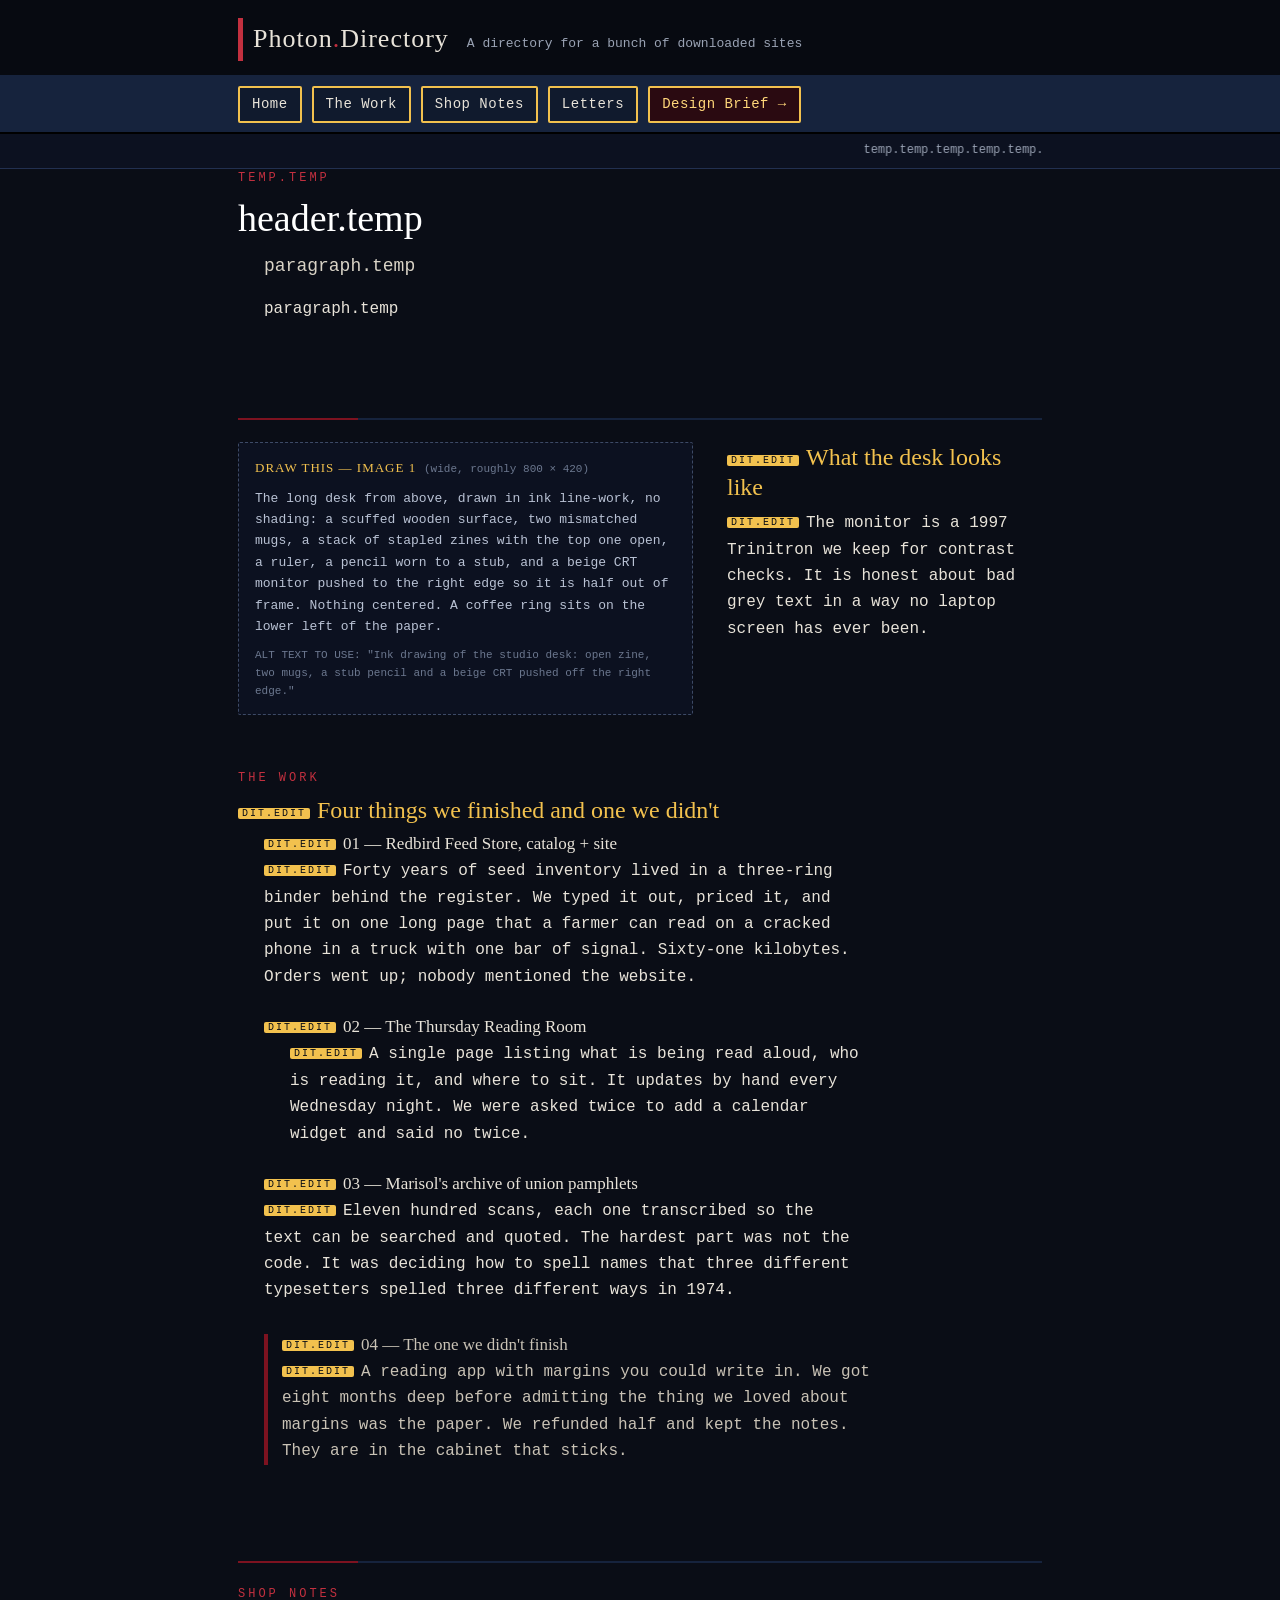
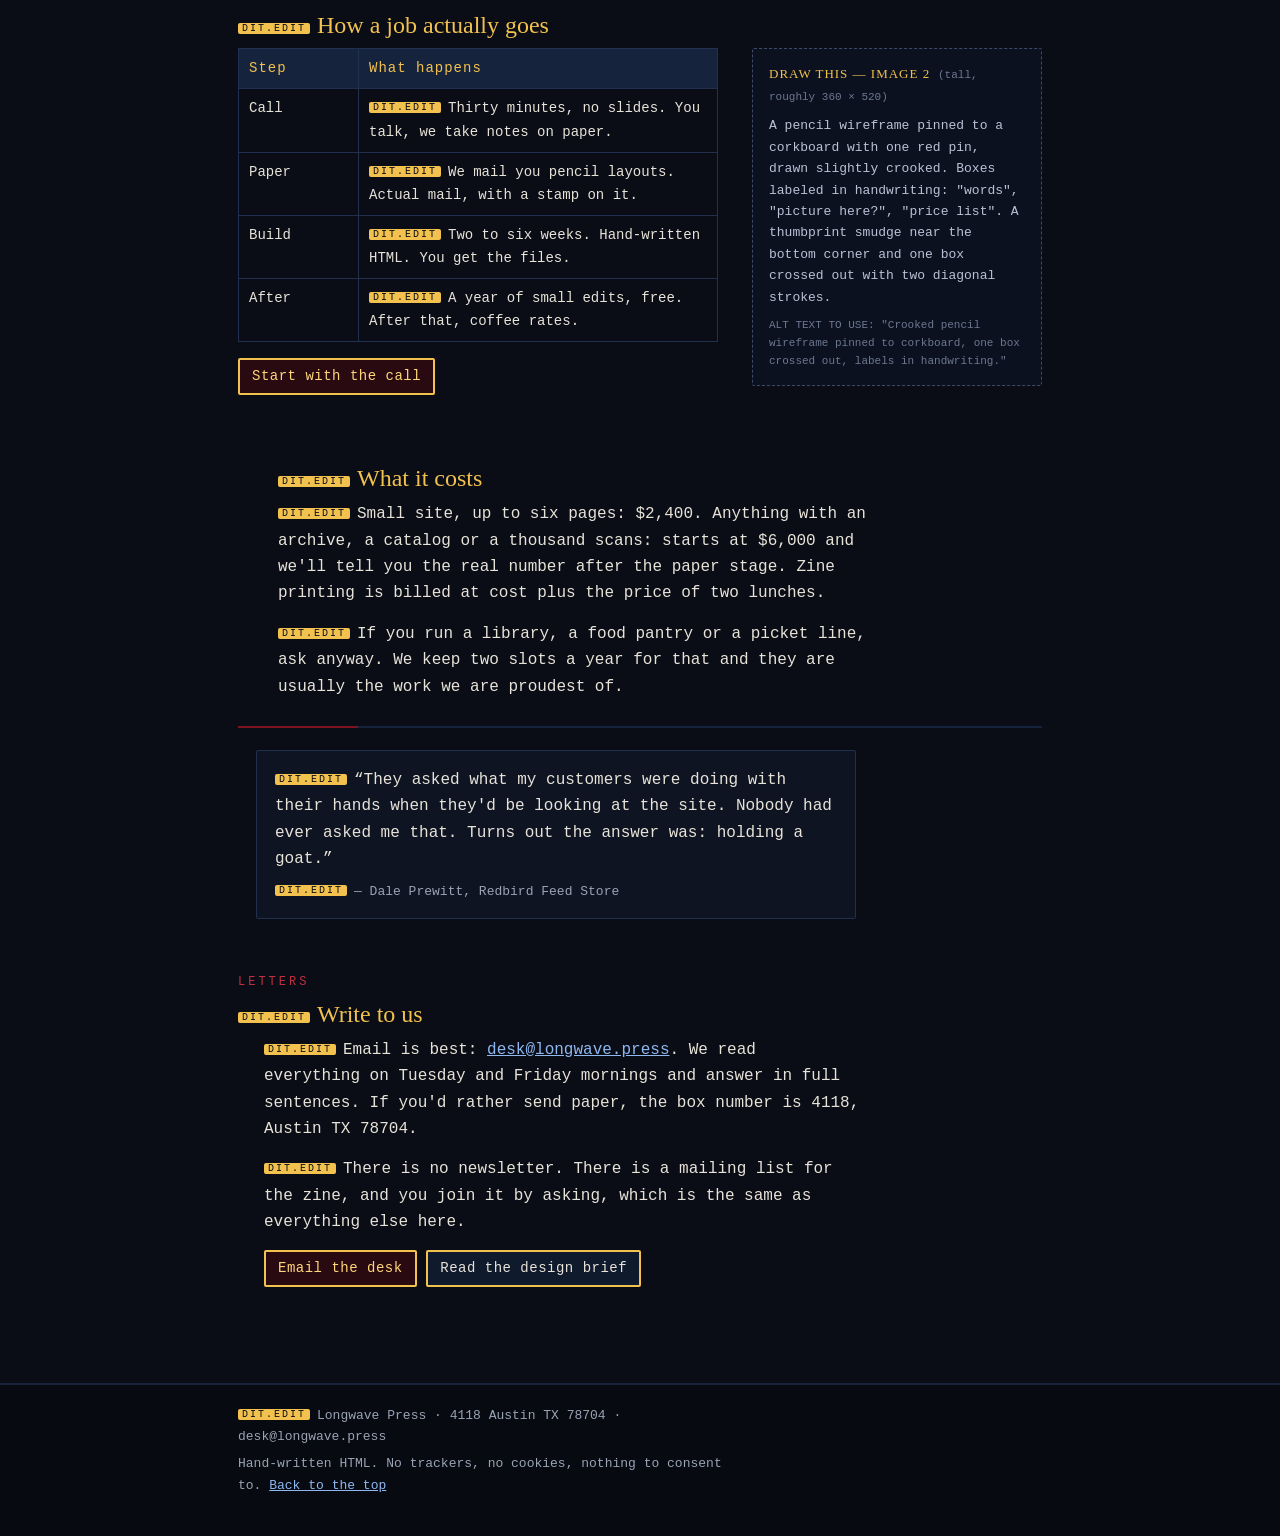
==== index.html @ 8bd20808 "Add files via upload" ====
<!doctype html>
<html lang="en">
<head>
<meta charset="utf-8">
<meta name="viewport" content="width=device-width,initial-scale=1">
<title>Photon.Directory</title>
<meta name="description" content="Longwave Press builds text-first websites, zines and reading tools for people who would rather read than scroll.">
<link rel="stylesheet" href="style.css">
</head>
<body>

<header class="top">
  <div class="wrap">
    <a class="logo" href="index.html">Photon<span>.</span>Directory</a>
    <span class="tag">A directory for a bunch of downloaded sites</span>
  </div>
</header>

<nav>
  <div class="wrap">
    <a class="btn" href="index.html">Home</a>
    <a class="btn" href="#work">The Work</a>
    <a class="btn" href="#shop">Shop Notes</a>
    <a class="btn" href="#letters">Letters</a>
    <a class="btn hot" href="brief.html">Design Brief &rarr;</a>
  </div>
</nav>

<div class="bar">
  <div class="wrap">
    <marquee behavior="scroll" scrolldelay="70">temp.temp.temp.temp.temp.temp.temp.temp.temp</marquee>
  </div>
</div>

<main class="wrap">

  <!-- OPENING -->
  <section class="loose">
    <p class="kicker">temp.temp
    <h1>
</span>header.temp</h1>
    <div class="indent">
      <p class="lead">
</span>paragraph.temp</p>
      <p style="max-width:54ch">
</span>paragraph.temp</p>
      <p>
 
    </div>
  </section>

  <hr class="rule">

  <!-- DRAWN IMAGE 1 -->
  <section>
    <div class="cols">
      <div style="flex:1 1 360px">
        <div class="draw">
          <b>DRAW THIS &mdash; IMAGE 1</b> <span class="size">(wide, roughly 800 &times; 420)</span>
          <p style="margin:8px 0 0">The long desk from above, drawn in ink line-work, no shading: a scuffed wooden surface, two mismatched mugs, a stack of stapled zines with the top one open, a ruler, a pencil worn to a stub, and a beige CRT monitor pushed to the right edge so it is half out of frame. Nothing centered. A coffee ring sits on the lower left of the paper.</p>
          <p style="margin:8px 0 0" class="size">ALT TEXT TO USE: "Ink drawing of the studio desk: open zine, two mugs, a stub pencil and a beige CRT pushed off the right edge."</p>
        </div>
      </div>
      <div style="flex:1 1 220px">
        <h2 contenteditable="true"><span class="mark">DIT.EDIT</span>What the desk looks like</h2>
        <p contenteditable="true"><span class="mark">DIT.EDIT</span>The monitor is a 1997 Trinitron we keep for contrast checks. It is honest about bad grey text in a way no laptop screen has ever been.</p>
      </div>
    </div>
  </section>

  <!-- WORK -->
  <section id="work" class="loose">
    <p class="kicker">The Work</p>
    <h2 contenteditable="true"><span class="mark">DIT.EDIT</span>Four things we finished and one we didn't</h2>
    <div class="indent">
      <h3 contenteditable="true"><span class="mark">DIT.EDIT</span>01 &mdash; Redbird Feed Store, catalog + site</h3>
      <p contenteditable="true"><span class="mark">DIT.EDIT</span>Forty years of seed inventory lived in a three-ring binder behind the register. We typed it out, priced it, and put it on one long page that a farmer can read on a cracked phone in a truck with one bar of signal. Sixty-one kilobytes. Orders went up; nobody mentioned the website.</p>

      <h3 style="margin-top:26px" contenteditable="true"><span class="mark">DIT.EDIT</span>02 &mdash; The Thursday Reading Room</h3>
      <p class="indent" contenteditable="true"><span class="mark">DIT.EDIT</span>A single page listing what is being read aloud, who is reading it, and where to sit. It updates by hand every Wednesday night. We were asked twice to add a calendar widget and said no twice.</p>

      <h3 style="margin-top:26px" contenteditable="true"><span class="mark">DIT.EDIT</span>03 &mdash; Marisol's archive of union pamphlets</h3>
      <p contenteditable="true"><span class="mark">DIT.EDIT</span>Eleven hundred scans, each one transcribed so the text can be searched and quoted. The hardest part was not the code. It was deciding how to spell names that three different typesetters spelled three different ways in 1974.</p>

      <div class="note" style="margin-top:30px">
        <h3 contenteditable="true"><span class="mark">DIT.EDIT</span>04 &mdash; The one we didn't finish</h3>
        <p style="margin-bottom:0" contenteditable="true"><span class="mark">DIT.EDIT</span>A reading app with margins you could write in. We got eight months deep before admitting the thing we loved about margins was the paper. We refunded half and kept the notes. They are in the cabinet that sticks.</p>
      </div>
    </div>
  </section>

  <hr class="rule">

  <!-- DRAWN IMAGE 2 + shop notes -->
  <section id="shop">
    <p class="kicker">Shop Notes</p>
    <h2 contenteditable="true"><span class="mark">DIT.EDIT</span>How a job actually goes</h2>
    <div class="cols">
      <div style="flex:2 1 380px">
        <table>
          <tr><th style="width:120px">Step</th><th>What happens</th></tr>
          <tr><td>Call</td><td contenteditable="true"><span class="mark">DIT.EDIT</span>Thirty minutes, no slides. You talk, we take notes on paper.</td></tr>
          <tr><td>Paper</td><td contenteditable="true"><span class="mark">DIT.EDIT</span>We mail you pencil layouts. Actual mail, with a stamp on it.</td></tr>
          <tr><td>Build</td><td contenteditable="true"><span class="mark">DIT.EDIT</span>Two to six weeks. Hand-written HTML. You get the files.</td></tr>
          <tr><td>After</td><td contenteditable="true"><span class="mark">DIT.EDIT</span>A year of small edits, free. After that, coffee rates.</td></tr>
        </table>
        <p style="margin-top:16px">
          <a class="btn hot" href="#letters">Start with the call</a>
        </p>
      </div>
      <div style="flex:1 1 240px">
        <div class="draw">
          <b>DRAW THIS &mdash; IMAGE 2</b> <span class="size">(tall, roughly 360 &times; 520)</span>
          <p style="margin:8px 0 0">A pencil wireframe pinned to a corkboard with one red pin, drawn slightly crooked. Boxes labeled in handwriting: "words", "picture here?", "price list". A thumbprint smudge near the bottom corner and one box crossed out with two diagonal strokes.</p>
          <p style="margin:8px 0 0" class="size">ALT TEXT TO USE: "Crooked pencil wireframe pinned to corkboard, one box crossed out, labels in handwriting."</p>
        </div>
      </div>
    </div>
  </section>

  <!-- PRICE, two options not three -->
  <section class="tight" style="padding-left:40px">
    <h2 contenteditable="true"><span class="mark">DIT.EDIT</span>What it costs</h2>
    <p contenteditable="true"><span class="mark">DIT.EDIT</span>Small site, up to six pages: $2,400. Anything with an archive, a catalog or a thousand scans: starts at $6,000 and we'll tell you the real number after the paper stage. Zine printing is billed at cost plus the price of two lunches.</p>
    <p contenteditable="true"><span class="mark">DIT.EDIT</span>If you run a library, a food pantry or a picket line, ask anyway. We keep two slots a year for that and they are usually the work we are proudest of.</p>
  </section>

  <hr class="rule">

  <!-- ONE testimonial, not three -->
  <section>
    <div class="box" style="max-width:600px;margin-left:18px">
      <p style="margin-bottom:8px" contenteditable="true"><span class="mark">DIT.EDIT</span>&ldquo;They asked what my customers were doing with their hands when they'd be looking at the site. Nobody had ever asked me that. Turns out the answer was: holding a goat.&rdquo;</p>
      <p style="margin:0;color:#9aa3b4;font-size:13px" contenteditable="true"><span class="mark">DIT.EDIT</span>&mdash; Dale Prewitt, Redbird Feed Store</p>
    </div>
  </section>

  <!-- LETTERS -->
  <section id="letters" class="loose">
    <p class="kicker">Letters</p>
    <h2 contenteditable="true"><span class="mark">DIT.EDIT</span>Write to us</h2>
    <div class="indent">
      <p contenteditable="true"><span class="mark">DIT.EDIT</span>Email is best: <a href="mailto:desk@longwave.press">desk@longwave.press</a>. We read everything on Tuesday and Friday mornings and answer in full sentences. If you'd rather send paper, the box number is 4118, Austin TX 78704.</p>
      <p contenteditable="true"><span class="mark">DIT.EDIT</span>There is no newsletter. There is a mailing list for the zine, and you join it by asking, which is the same as everything else here.</p>
      <p>
        <a class="btn hot" href="mailto:desk@longwave.press">Email the desk</a>
        <a class="btn" href="brief.html">Read the design brief</a>
      </p>
    </div>
  </section>

</main>

<footer>
  <div class="wrap">
    <p style="margin:0 0 6px" contenteditable="true"><span class="mark">DIT.EDIT</span>Longwave Press &middot; 4118 Austin TX 78704 &middot; desk@longwave.press</p>
    <p style="margin:0">Hand-written HTML. No trackers, no cookies, nothing to consent to. <a href="index.html">Back to the top</a></p>
  </div>
</footer>

</body>
</html>
---- style.css ----
:root{
  --ink:#e8e3d9;
  --bg:#0a0d16;
  --panel:#0e1422;
  --blue:#2f5fa8;
  --blue-deep:#16233d;
  --red:#7d1220;
  --red-lit:#c2303f;
  --yellow:#f2c14e;
  --dim:#9aa3b4;
}
*{box-sizing:border-box}
html,body{margin:0;padding:0}
body{
  background:var(--bg);
  color:var(--ink);
  font-family:"Courier New",Courier,monospace;
  font-size:16px;
  line-height:1.65;
}
.wrap{max-width:860px;margin:0 auto;padding:0 28px}
a{color:#8fb7f0}
a:hover{color:var(--yellow)}

/* masthead */
.top{border-bottom:2px solid var(--blue-deep);background:#070a11}
.top .wrap{display:flex;align-items:baseline;gap:18px;padding-top:18px;padding-bottom:14px;flex-wrap:wrap}
.logo{
  font-family:Georgia,"Times New Roman",serif;
  font-size:26px;letter-spacing:1px;color:var(--ink);text-decoration:none;
  border-left:5px solid var(--red-lit);padding-left:10px;
}
.logo:hover{color:var(--ink)}
.logo span{color:var(--red-lit)}
.tag{color:var(--dim);font-size:13px}

nav{background:var(--blue-deep);border-bottom:2px solid #000}
nav .wrap{padding-top:9px;padding-bottom:9px;display:flex;gap:10px;flex-wrap:wrap}

/* everything clickable */
.btn,nav a.btn{
  display:inline-block;
  border:2px solid var(--yellow);
  border-radius:2px;
  background:#101a2d;
  color:var(--ink);
  text-decoration:none;
  padding:5px 12px;
  font-size:14px;
  letter-spacing:.5px;
  cursor:pointer;
}
.btn:hover{background:var(--red);color:#fff}
.btn.hot{background:#2a0a11;border-color:var(--yellow);color:#ffd77a}

main{padding-top:34px;padding-bottom:60px}
section{margin-bottom:54px}
section.tight{margin-bottom:26px}
section.loose{margin-bottom:96px}

h1,h2,h3{font-family:Georgia,"Times New Roman",serif;font-weight:normal;line-height:1.25}
h1{font-size:38px;margin:0 0 10px;color:#fff}
h2{font-size:24px;margin:0 0 8px;color:var(--yellow)}
h3{font-size:17px;margin:0 0 4px}
p{margin:0 0 14px;max-width:62ch}
.lead{font-size:18px;color:#d9d3c6}
.kicker{font-size:12px;letter-spacing:3px;text-transform:uppercase;color:var(--red-lit);margin-bottom:6px}
.rule{height:2px;background:linear-gradient(90deg,var(--red) 0 120px,var(--blue-deep) 120px 100%);border:0;margin:0 0 22px}

.cols{display:flex;gap:34px;flex-wrap:wrap;align-items:flex-start}
.cols > *{flex:1 1 300px}
.indent{padding-left:26px}
.indent2{padding-left:58px}

/* image placeholder — to be drawn by hand */
.draw{
  border:1px dashed #3d4a66;
  background:#0c1120;
  padding:14px 16px;
  border-radius:2px;
  color:#b9c2d4;
  font-size:13px;
}
.draw b{color:var(--yellow);font-family:Georgia,serif;font-weight:normal;letter-spacing:1px}
.draw .size{color:#6c788f;font-size:11px}

.box{border:1px solid #223050;background:var(--panel);padding:16px 18px;border-radius:2px}
.note{border-left:4px solid var(--red);padding-left:14px;color:#c9c2b5}

ul{padding-left:20px;margin:0 0 14px}
li{margin-bottom:5px}

table{border-collapse:collapse;width:100%;font-size:14px}
th,td{border:1px solid #223050;padding:8px 10px;text-align:left;vertical-align:top}
th{background:var(--blue-deep);color:var(--yellow);font-weight:normal;letter-spacing:1px}

footer{border-top:2px solid var(--blue-deep);background:#070a11;padding:20px 0 40px;color:var(--dim);font-size:13px}

/* editable */
[contenteditable]{outline:none}
[contenteditable]:hover{background:#121a2b}
[contenteditable]:focus{background:#131d31;box-shadow:0 0 0 2px var(--yellow)}
.mark{
  font-size:10px;letter-spacing:2px;color:#0a0d16;background:var(--yellow);
  padding:0 4px;border-radius:2px;vertical-align:2px;margin-right:7px;
  font-family:"Courier New",monospace;
}
.bar{background:#0c1120;border-bottom:1px solid #223050;font-size:12px;color:var(--dim)}
.bar .wrap{padding:7px 28px;display:flex;gap:12px;align-items:center;flex-wrap:wrap}
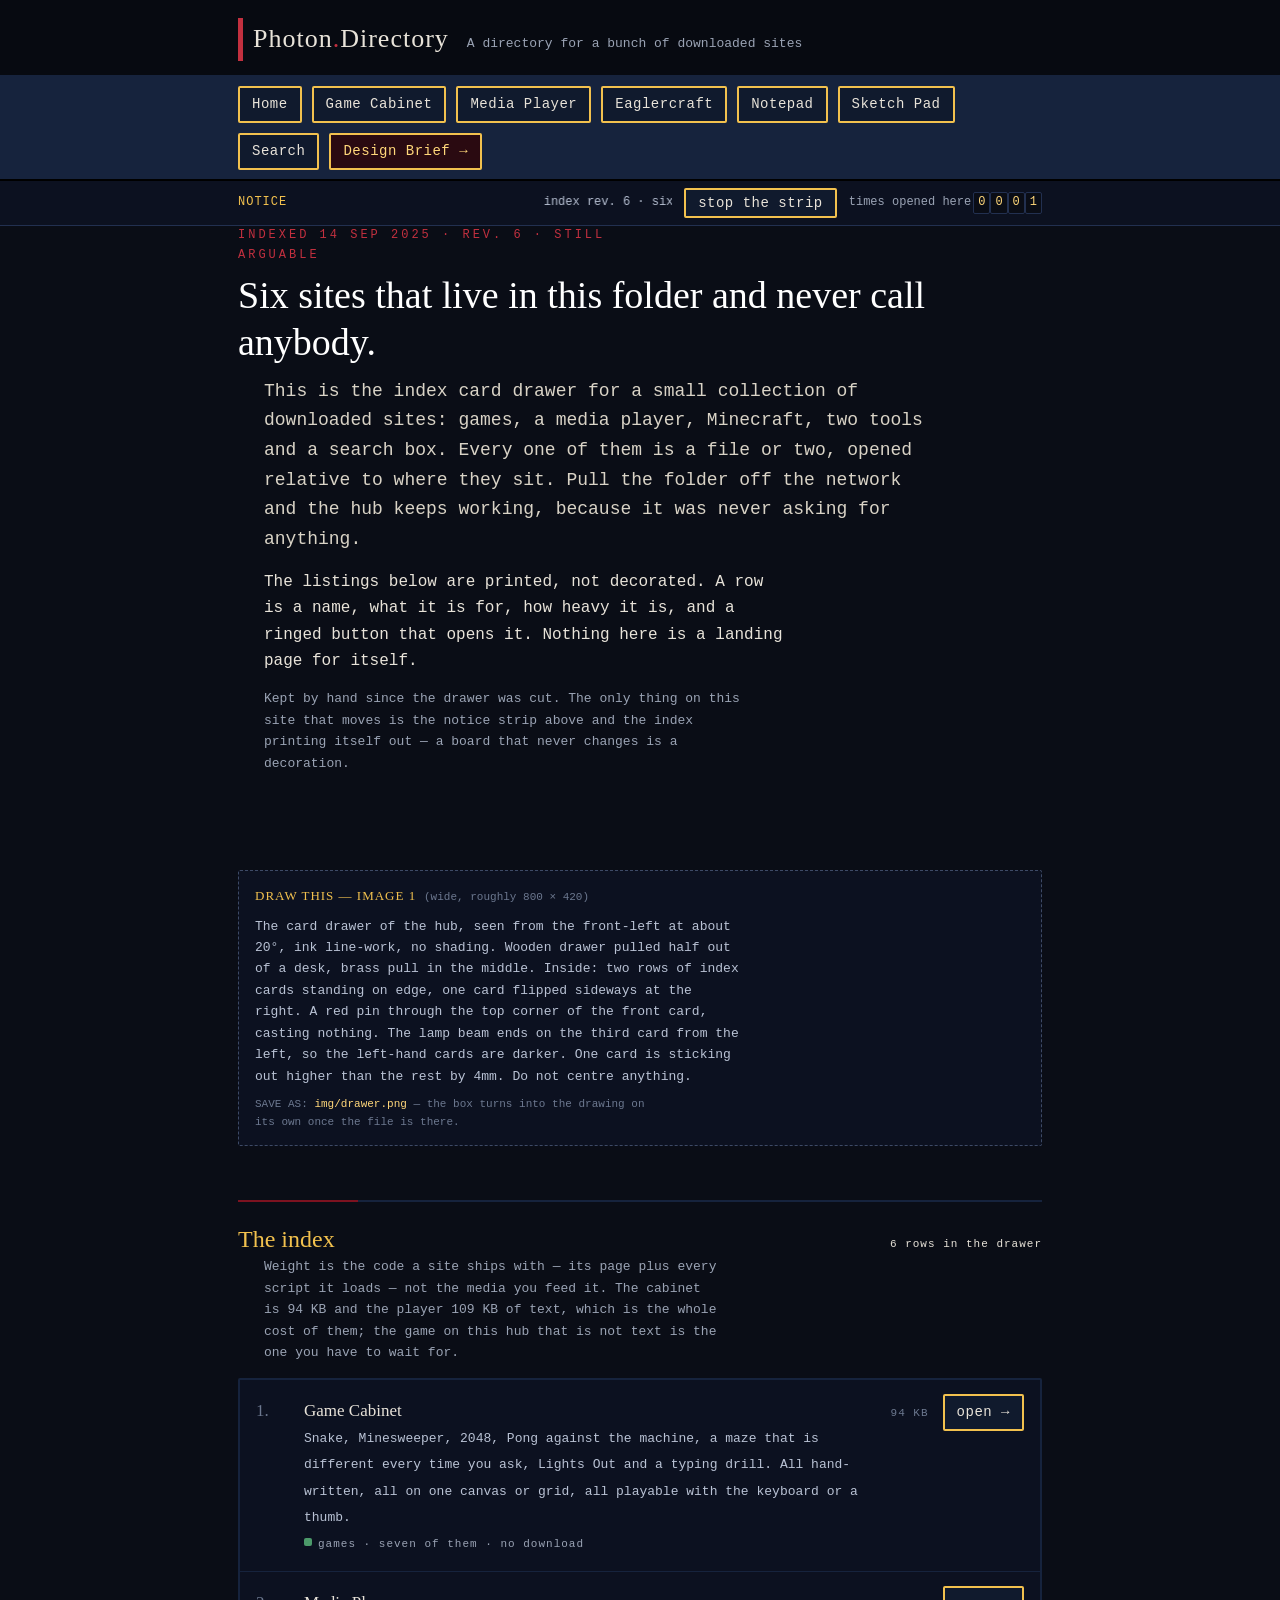
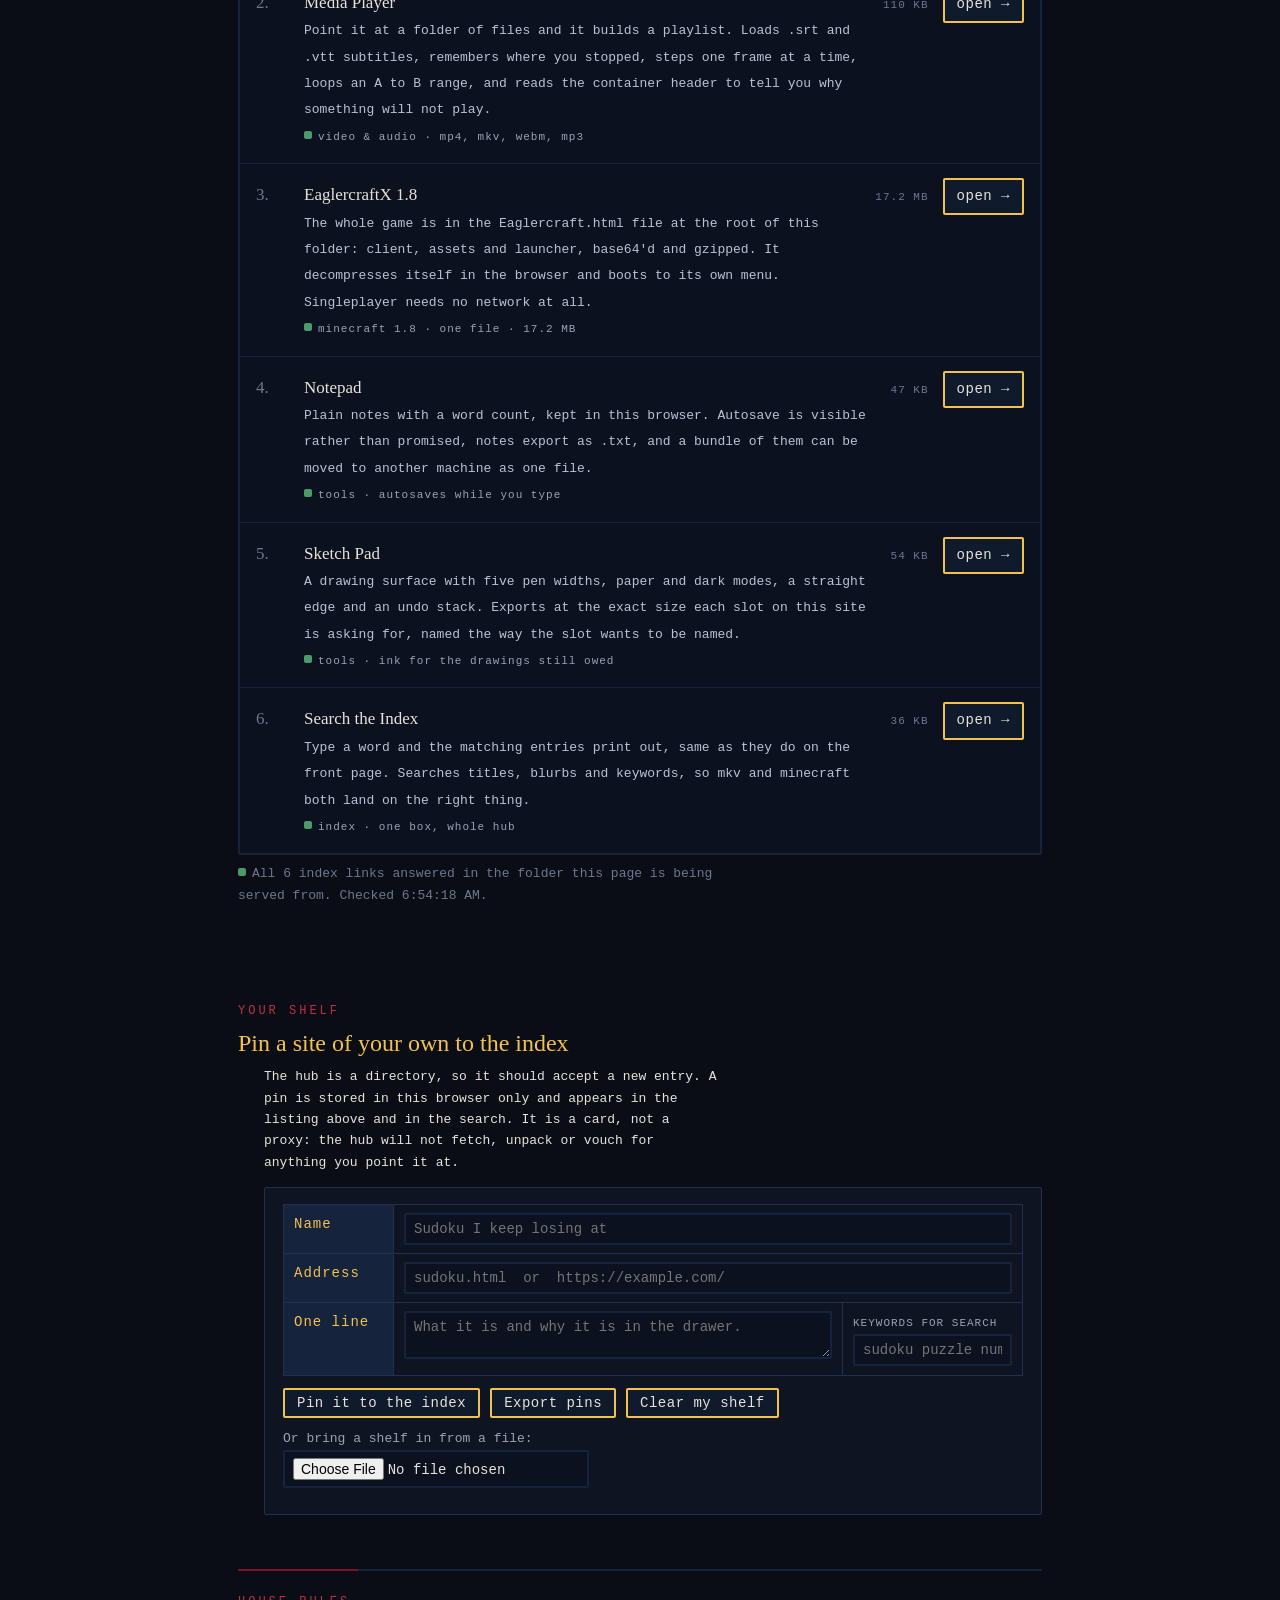
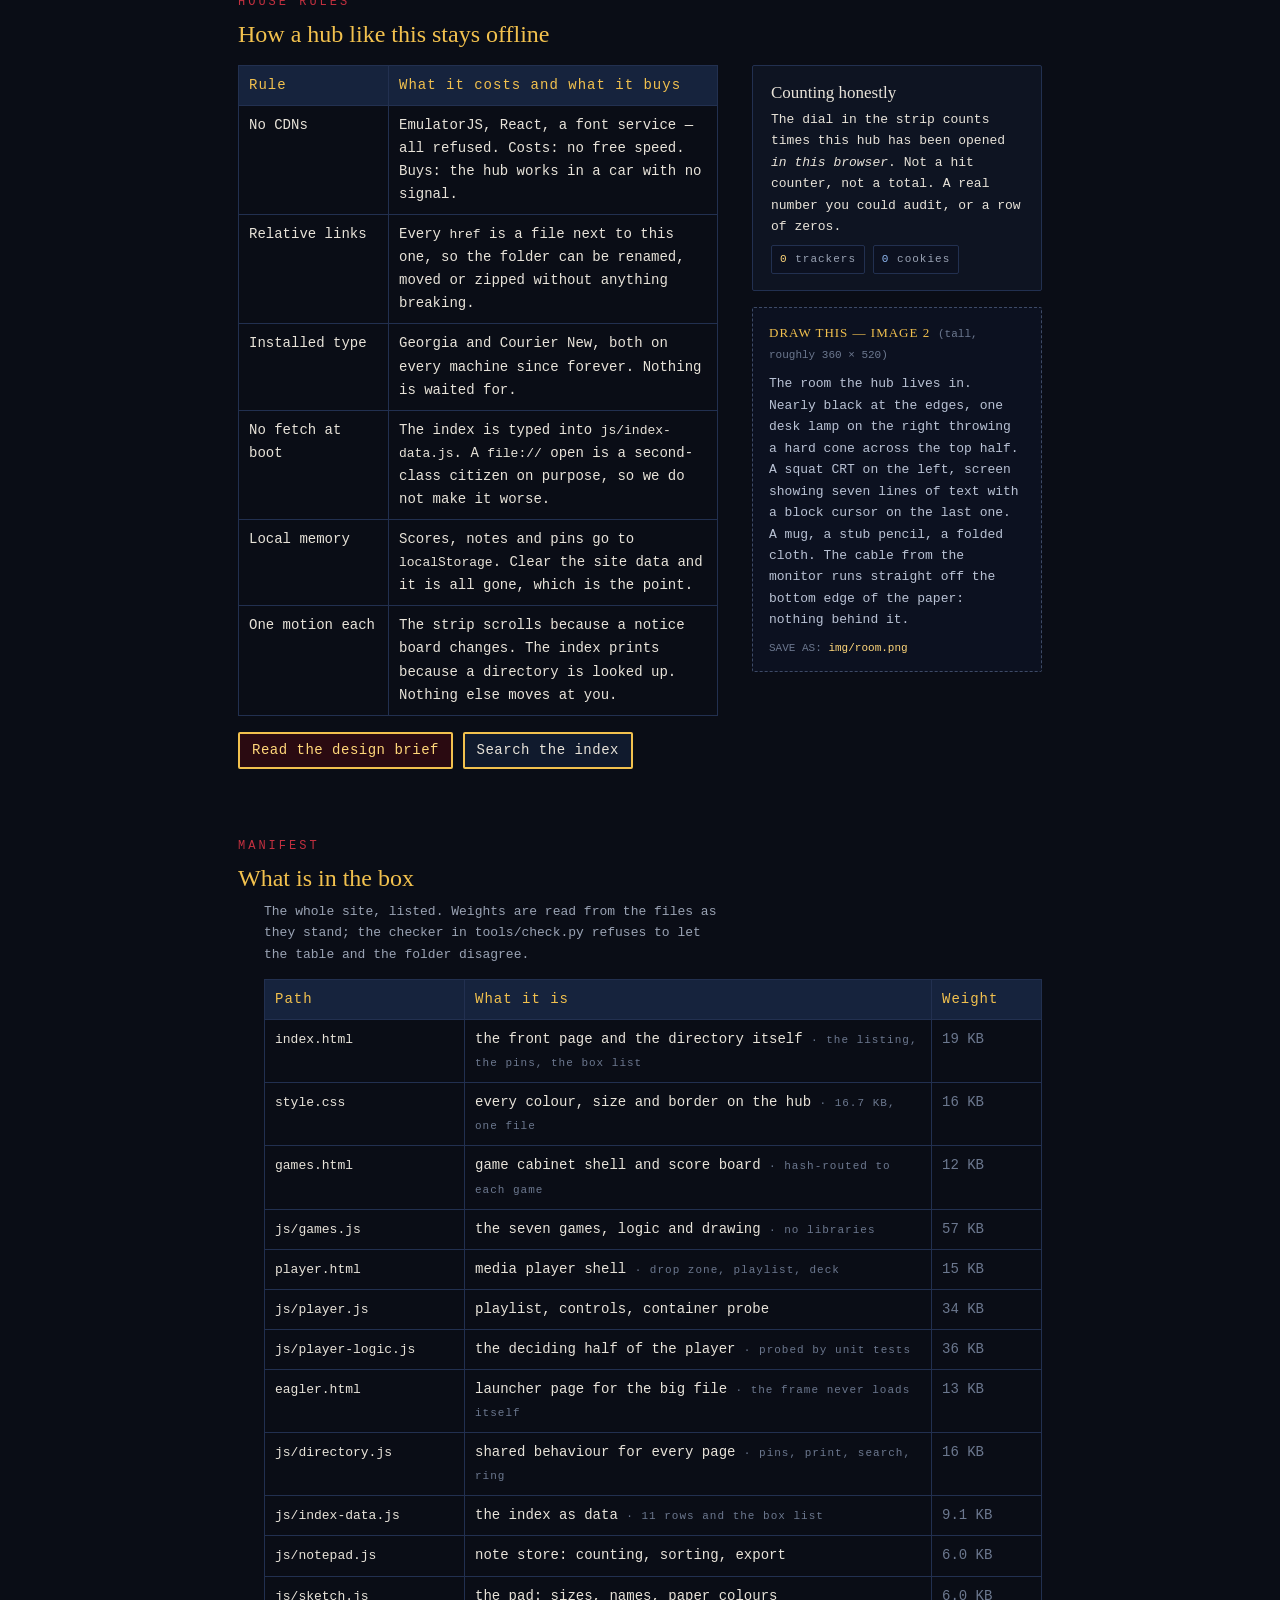
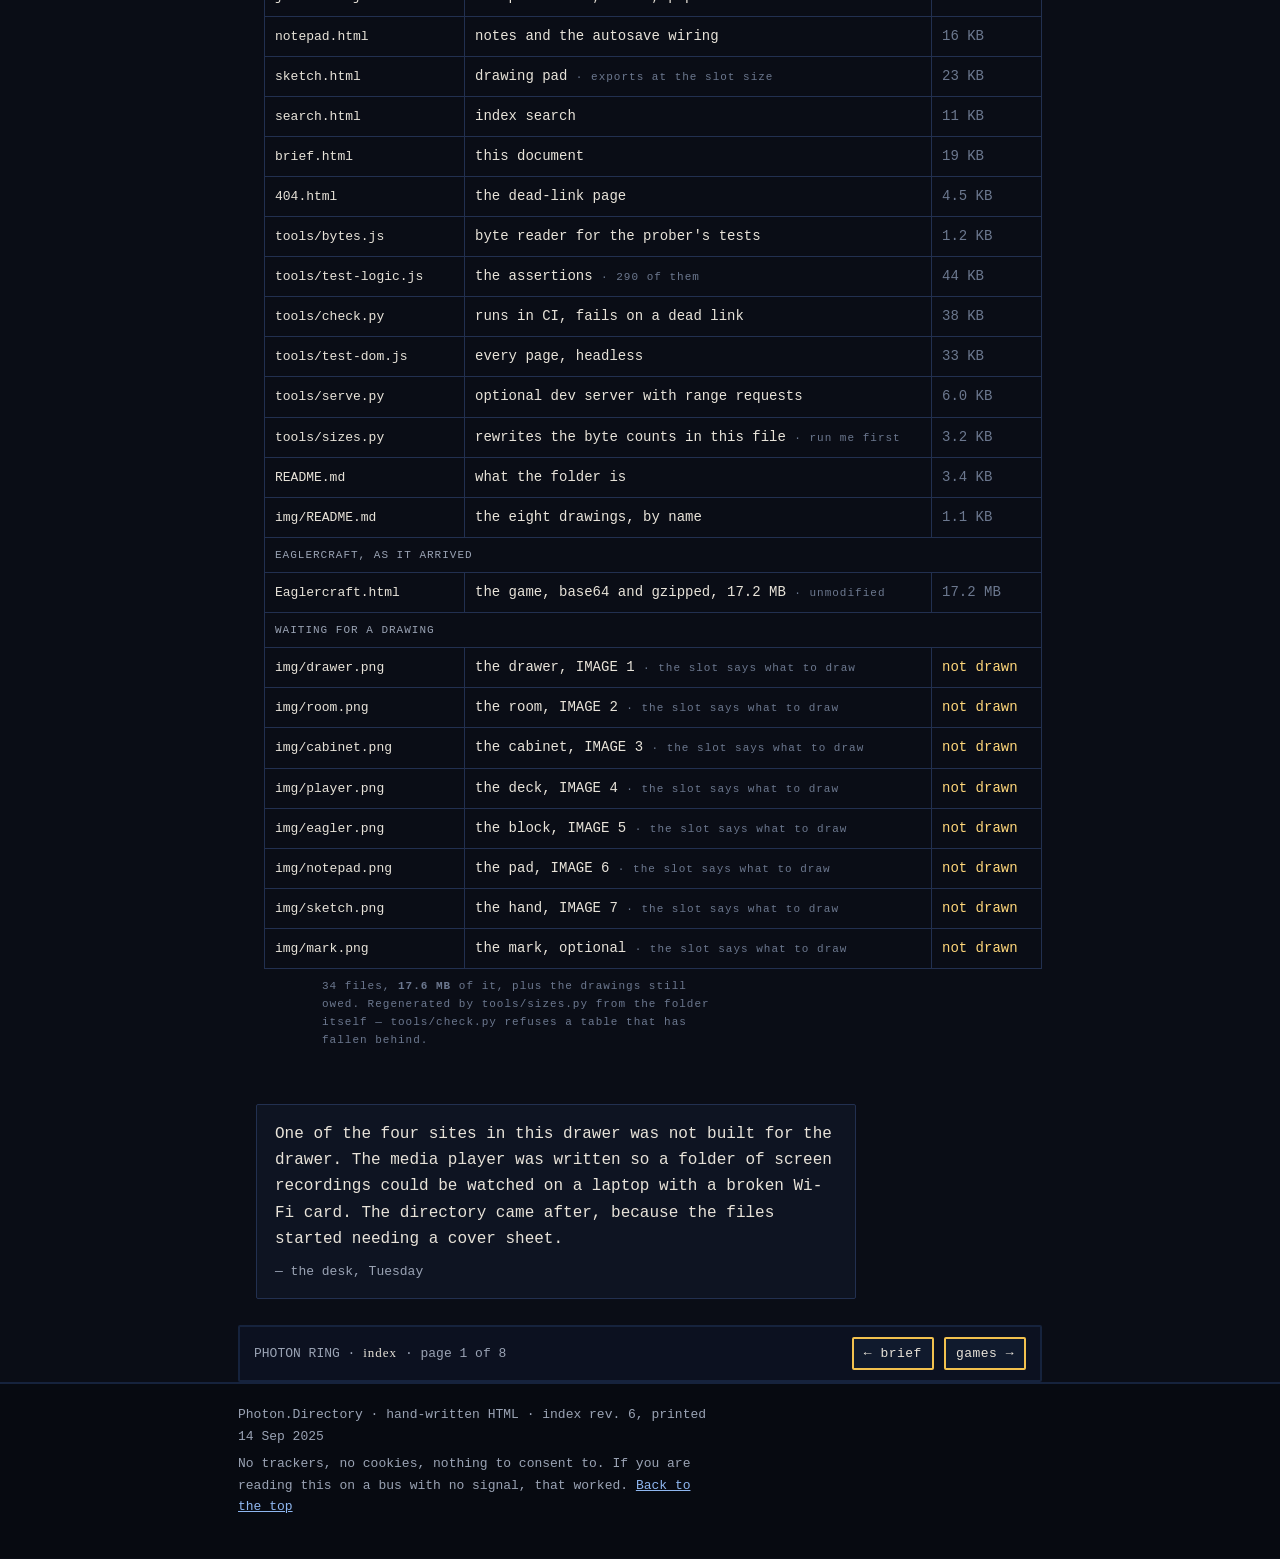
==== commit 4a413863: "Build the hub: six offline sites, one manifest, three checkers index.html is the directory itself: r" ====
--- a/index.html
+++ b/index.html
@@ -3,8 +3,10 @@
 <head>
 <meta charset="utf-8">
 <meta name="viewport" content="width=device-width,initial-scale=1">
-<title>Photon.Directory</title>
-<meta name="description" content="Longwave Press builds text-first websites, zines and reading tools for people who would rather read than scroll.">
+<title>Photon.Directory — six offline sites that live in one folder</title>
+<meta name="description" content="Six offline sites in one folder: a game cabinet, a media player that reads .mkv and .mp4, Eaglercraft, a notepad, a sketch pad, and a search box over the whole index.">
+<meta name="theme-color" content="#0a0d16">
+<link rel="icon" href="data:image/svg+xml,%3Csvg xmlns='http://www.w3.org/2000/svg' viewBox='0 0 32 32'%3E%3Crect width='32' height='32' fill='%230a0d16'/%3E%3Crect x='3.5' y='3.5' width='25' height='25' fill='none' stroke='%23f2c14e' stroke-width='3'/%3E%3Crect x='9' y='10' width='14' height='2.5' fill='%23e8e3d9'/%3E%3Crect x='9' y='15' width='14' height='2.5' fill='%238fb7f0'/%3E%3Crect x='9' y='20' width='8' height='2.5' fill='%23c2303f'/%3E%3C/svg%3E">
 <link rel="stylesheet" href="style.css">
 </head>
 <body>
@@ -19,16 +21,24 @@
 <nav>
   <div class="wrap">
     <a class="btn" href="index.html">Home</a>
-    <a class="btn" href="#work">The Work</a>
-    <a class="btn" href="#shop">Shop Notes</a>
-    <a class="btn" href="#letters">Letters</a>
+    <a class="btn" href="games.html">Game Cabinet</a>
+    <a class="btn" href="player.html">Media Player</a>
+    <a class="btn" href="eagler.html">Eaglercraft</a>
+    <a class="btn" href="notepad.html">Notepad</a>
+    <a class="btn" href="sketch.html">Sketch Pad</a>
+    <a class="btn" href="search.html">Search</a>
     <a class="btn hot" href="brief.html">Design Brief &rarr;</a>
   </div>
 </nav>
 
 <div class="bar">
   <div class="wrap">
-    <marquee behavior="scroll" scrolldelay="70">temp.temp.temp.temp.temp.temp.temp.temp.temp</marquee>
+    <span class="lbl">NOTICE</span>
+    <marquee id="bar-strip" behavior="scroll" scrolldelay="70" loop="0">
+      index rev. 6 &middot; six sites, no network required &middot; the media player reads .mkv, .mp4, .webm, .mov, .mp3, .flac, .wav &middot; EaglercraftX 1.8 is 17.2 MB and boots in about four seconds &middot; everything clickable wears a yellow ring &middot; drawings are owed, see the brief &middot;
+    </marquee>
+    <button type="button" class="btn" id="bar-stop" aria-pressed="false">stop the strip</button>
+    <span class="counter" id="visits" title="Visits recorded in this browser, on this machine.">—</span>
   </div>
 </div>
 
@@ -36,127 +46,352 @@
 
   <!-- OPENING -->
   <section class="loose">
-    <p class="kicker">temp.temp
-    <h1>
-</span>header.temp</h1>
+    <p class="kicker">Indexed 14 Sep 2025 &middot; rev. 6 &middot; still arguable</p>
+    <h1>Six sites that live in this folder and never call anybody.</h1>
     <div class="indent">
       <p class="lead">
-</span>paragraph.temp</p>
+        This is the index card drawer for a small collection of downloaded sites: games,
+        a media player, Minecraft, two tools and a search box. Every one of them is a file
+        or two, opened relative to where they sit. Pull the folder off the network and the
+        hub keeps working, because it was never asking for anything.
+      </p>
       <p style="max-width:54ch">
-</span>paragraph.temp</p>
-      <p>
- 
-    </div>
-  </section>
-
-  <hr class="rule">
+        The listings below are printed, not decorated. A row is a name, what it is for,
+        how heavy it is, and a ringed button that opens it. Nothing here is a landing page
+        for itself.
+      </p>
+      <p class="small dim">
+        Kept by hand since the drawer was cut. The only thing on this site that moves is the
+        notice strip above and the index printing itself out &mdash; a board that never changes
+        is a decoration.
+      </p>
+    </div>
+  </section>
 
   <!-- DRAWN IMAGE 1 -->
   <section>
-    <div class="cols">
-      <div style="flex:1 1 360px">
-        <div class="draw">
-          <b>DRAW THIS &mdash; IMAGE 1</b> <span class="size">(wide, roughly 800 &times; 420)</span>
-          <p style="margin:8px 0 0">The long desk from above, drawn in ink line-work, no shading: a scuffed wooden surface, two mismatched mugs, a stack of stapled zines with the top one open, a ruler, a pencil worn to a stub, and a beige CRT monitor pushed to the right edge so it is half out of frame. Nothing centered. A coffee ring sits on the lower left of the paper.</p>
-          <p style="margin:8px 0 0" class="size">ALT TEXT TO USE: "Ink drawing of the studio desk: open zine, two mugs, a stub pencil and a beige CRT pushed off the right edge."</p>
-        </div>
-      </div>
-      <div style="flex:1 1 220px">
-        <h2 contenteditable="true"><span class="mark">DIT.EDIT</span>What the desk looks like</h2>
-        <p contenteditable="true"><span class="mark">DIT.EDIT</span>The monitor is a 1997 Trinitron we keep for contrast checks. It is honest about bad grey text in a way no laptop screen has ever been.</p>
-      </div>
-    </div>
-  </section>
-
-  <!-- WORK -->
-  <section id="work" class="loose">
-    <p class="kicker">The Work</p>
-    <h2 contenteditable="true"><span class="mark">DIT.EDIT</span>Four things we finished and one we didn't</h2>
+    <div class="draw" data-art="img/drawer.png" data-w="800"
+         data-alt="Ink drawing of a card-catalogue drawer pulled open under a desk lamp, index cards on edge, one flipped sideways with a red pin.">
+      <b>DRAW THIS &mdash; IMAGE 1</b> <span class="size">(wide, roughly 800 &times; 420)</span>
+      <p style="margin:8px 0 0">The card drawer of the hub, seen from the front-left at about 20&deg;, ink line-work, no shading. Wooden drawer pulled half out of a desk, brass pull in the middle. Inside: two rows of index cards standing on edge, one card flipped sideways at the right. A red pin through the top corner of the front card, casting nothing. The lamp beam ends on the third card from the left, so the left-hand cards are darker. One card is sticking out higher than the rest by 4mm. Do not centre anything.</p>
+      <p style="margin:8px 0 0" class="size">SAVE AS: <code>img/drawer.png</code> &mdash; the box turns into the drawing on its own once the file is there.</p>
+    </div>
+  </section>
+
+  <hr class="rule">
+
+  <!-- THE INDEX -->
+  <section id="index" class="loose">
+    <div class="spread">
+      <h2 style="margin-bottom:2px">The index</h2>
+      <span class="xs" id="dir-count">&nbsp;</span>
+    </div>
     <div class="indent">
-      <h3 contenteditable="true"><span class="mark">DIT.EDIT</span>01 &mdash; Redbird Feed Store, catalog + site</h3>
-      <p contenteditable="true"><span class="mark">DIT.EDIT</span>Forty years of seed inventory lived in a three-ring binder behind the register. We typed it out, priced it, and put it on one long page that a farmer can read on a cracked phone in a truck with one bar of signal. Sixty-one kilobytes. Orders went up; nobody mentioned the website.</p>
-
-      <h3 style="margin-top:26px" contenteditable="true"><span class="mark">DIT.EDIT</span>02 &mdash; The Thursday Reading Room</h3>
-      <p class="indent" contenteditable="true"><span class="mark">DIT.EDIT</span>A single page listing what is being read aloud, who is reading it, and where to sit. It updates by hand every Wednesday night. We were asked twice to add a calendar widget and said no twice.</p>
-
-      <h3 style="margin-top:26px" contenteditable="true"><span class="mark">DIT.EDIT</span>03 &mdash; Marisol's archive of union pamphlets</h3>
-      <p contenteditable="true"><span class="mark">DIT.EDIT</span>Eleven hundred scans, each one transcribed so the text can be searched and quoted. The hardest part was not the code. It was deciding how to spell names that three different typesetters spelled three different ways in 1974.</p>
-
-      <div class="note" style="margin-top:30px">
-        <h3 contenteditable="true"><span class="mark">DIT.EDIT</span>04 &mdash; The one we didn't finish</h3>
-        <p style="margin-bottom:0" contenteditable="true"><span class="mark">DIT.EDIT</span>A reading app with margins you could write in. We got eight months deep before admitting the thing we loved about margins was the paper. We refunded half and kept the notes. They are in the cabinet that sticks.</p>
-      </div>
+      <p class="small dim" style="max-width:58ch">
+        Weight is the code a site ships with — its page plus every script it loads — not the
+        media you feed it. The cabinet is 94 KB and the player 109 KB of text, which is the
+        whole cost of them; the game on this hub that is not text is the one you have to wait for.
+      </p>
+    </div>
+
+    <div id="dir" class="dir" aria-live="polite">
+      <div class="dir-row"><span class="who"><span class="sub">Printing the index&hellip;</span></span></div>
+    </div>
+
+    <noscript>
+      <table>
+        <tr><th style="width:150px">Site</th><th>File</th></tr>
+        <tr><td>Game Cabinet</td><td><a href="games.html">games.html</a></td></tr>
+        <tr><td>Media Player</td><td><a href="player.html">player.html</a></td></tr>
+        <tr><td>EaglercraftX 1.8</td><td><a href="eagler.html">eagler.html</a></td></tr>
+        <tr><td>Notepad</td><td><a href="notepad.html">notepad.html</a></td></tr>
+        <tr><td>Sketch Pad</td><td><a href="sketch.html">sketch.html</a></td></tr>
+        <tr><td>Search</td><td><a href="search.html">search.html</a></td></tr>
+      </table>
+    </noscript>
+
+    <p class="dir-note" id="link-status">Links checked when the page loads, against the folder it is served from.</p>
+  </section>
+
+  <!-- PIN YOUR OWN -->
+  <section id="pins">
+    <p class="kicker">Your shelf</p>
+    <h2>Pin a site of your own to the index</h2>
+    <div class="indent">
+      <p class="small" style="max-width:58ch">
+        The hub is a directory, so it should accept a new entry. A pin is stored in this
+        browser only and appears in the listing above and in the search. It is a card, not a
+        proxy: the hub will not fetch, unpack or vouch for anything you point it at.
+      </p>
+      <form class="box" id="pin-form" autocomplete="off">
+        <table>
+          <tr>
+            <th style="width:110px">Name</th>
+            <td colspan="2"><input id="pin-title" name="title" maxlength="80" placeholder="Sudoku I keep losing at" style="width:100%"></td>
+          </tr>
+          <tr>
+            <th>Address</th>
+            <td colspan="2"><input id="pin-href" name="href" placeholder="sudoku.html &nbsp;or&nbsp; https://example.com/" style="width:100%"></td>
+          </tr>
+          <tr>
+            <th>One line</th>
+            <td><textarea id="pin-blurb" name="blurb" rows="2" maxlength="400" placeholder="What it is and why it is in the drawer." style="width:100%"></textarea></td>
+            <td style="width:180px">
+              <label for="pin-keys" class="xs">KEYWORDS FOR SEARCH</label>
+              <input id="pin-keys" name="keys" placeholder="sudoku puzzle numbers" style="width:100%">
+            </td>
+          </tr>
+        </table>
+        <p class="row" style="margin:12px 0 0">
+          <button type="submit" class="btn">Pin it to the index</button>
+          <button type="button" class="btn" id="pin-export">Export pins</button>
+          <button type="button" class="btn" id="pin-clear">Clear my shelf</button>
+        </p>
+        <p class="small" style="margin:10px 0 0"><label for="pin-import">Or bring a shelf in from a file:</label>
+          <input type="file" id="pin-import" accept=".json,application/json"></p>
+        <p class="small" id="pin-msg" role="status" aria-live="polite" style="margin:10px 0 0"></p>
+      </form>
     </div>
   </section>
 
   <hr class="rule">
 
-  <!-- DRAWN IMAGE 2 + shop notes -->
-  <section id="shop">
-    <p class="kicker">Shop Notes</p>
-    <h2 contenteditable="true"><span class="mark">DIT.EDIT</span>How a job actually goes</h2>
-    <div class="cols">
+  <!-- HOW IT STAYS OFFLINE -->
+  <section id="how">
+    <p class="kicker">House rules</p>
+    <h2>How a hub like this stays offline</h2>
+    <div class="cols mt16">
       <div style="flex:2 1 380px">
         <table>
-          <tr><th style="width:120px">Step</th><th>What happens</th></tr>
-          <tr><td>Call</td><td contenteditable="true"><span class="mark">DIT.EDIT</span>Thirty minutes, no slides. You talk, we take notes on paper.</td></tr>
-          <tr><td>Paper</td><td contenteditable="true"><span class="mark">DIT.EDIT</span>We mail you pencil layouts. Actual mail, with a stamp on it.</td></tr>
-          <tr><td>Build</td><td contenteditable="true"><span class="mark">DIT.EDIT</span>Two to six weeks. Hand-written HTML. You get the files.</td></tr>
-          <tr><td>After</td><td contenteditable="true"><span class="mark">DIT.EDIT</span>A year of small edits, free. After that, coffee rates.</td></tr>
+          <tr><th style="width:150px">Rule</th><th>What it costs and what it buys</th></tr>
+          <tr><td>No CDNs</td><td>EmulatorJS, React, a font service &mdash; all refused. Costs: no free speed. Buys: the hub works in a car with no signal.</td></tr>
+          <tr><td>Relative links</td><td>Every <code>href</code> is a file next to this one, so the folder can be renamed, moved or zipped without anything breaking.</td></tr>
+          <tr><td>Installed type</td><td>Georgia and Courier New, both on every machine since forever. Nothing is waited for.</td></tr>
+          <tr><td>No fetch at boot</td><td>The index is typed into <code>js/index-data.js</code>. A <code>file://</code> open is a second-class citizen on purpose, so we do not make it worse.</td></tr>
+          <tr><td>Local memory</td><td>Scores, notes and pins go to <code>localStorage</code>. Clear the site data and it is all gone, which is the point.</td></tr>
+          <tr><td>One motion each</td><td>The strip scrolls because a notice board changes. The index prints because a directory is looked up. Nothing else moves at you.</td></tr>
         </table>
         <p style="margin-top:16px">
-          <a class="btn hot" href="#letters">Start with the call</a>
+          <a class="btn hot" href="brief.html">Read the design brief</a>
+          <a class="btn" href="search.html">Search the index</a>
         </p>
       </div>
       <div style="flex:1 1 240px">
-        <div class="draw">
+        <div class="box">
+          <h3 style="margin-bottom:6px">Counting honestly</h3>
+          <p class="small" style="margin-bottom:8px">The dial in the strip counts times this hub has been opened <em>in this browser</em>. Not a hit counter, not a total. A real number you could audit, or a row of zeros.</p>
+          <p class="small mb0" style="margin-bottom:0"><span class="badge"><b>0</b> trackers</span>
+            <span class="badge alt"><b>0</b> cookies</span></p>
+        </div>
+        <div class="draw mt16" data-art="img/room.png" data-w="360"
+             data-alt="Ink drawing of a desk in a dark room, one lamp, a CRT glowing with a list of lines on it, a mug and a stub pencil in the beam.">
           <b>DRAW THIS &mdash; IMAGE 2</b> <span class="size">(tall, roughly 360 &times; 520)</span>
-          <p style="margin:8px 0 0">A pencil wireframe pinned to a corkboard with one red pin, drawn slightly crooked. Boxes labeled in handwriting: "words", "picture here?", "price list". A thumbprint smudge near the bottom corner and one box crossed out with two diagonal strokes.</p>
-          <p style="margin:8px 0 0" class="size">ALT TEXT TO USE: "Crooked pencil wireframe pinned to corkboard, one box crossed out, labels in handwriting."</p>
+          <p style="margin:8px 0 0">The room the hub lives in. Nearly black at the edges, one desk lamp on the right throwing a hard cone across the top half. A squat CRT on the left, screen showing seven lines of text with a block cursor on the last one. A mug, a stub pencil, a folded cloth. The cable from the monitor runs straight off the bottom edge of the paper: nothing behind it.</p>
+          <p style="margin:8px 0 0" class="size">SAVE AS: <code>img/room.png</code></p>
         </div>
       </div>
     </div>
   </section>
 
-  <!-- PRICE, two options not three -->
-  <section class="tight" style="padding-left:40px">
-    <h2 contenteditable="true"><span class="mark">DIT.EDIT</span>What it costs</h2>
-    <p contenteditable="true"><span class="mark">DIT.EDIT</span>Small site, up to six pages: $2,400. Anything with an archive, a catalog or a thousand scans: starts at $6,000 and we'll tell you the real number after the paper stage. Zine printing is billed at cost plus the price of two lunches.</p>
-    <p contenteditable="true"><span class="mark">DIT.EDIT</span>If you run a library, a food pantry or a picket line, ask anyway. We keep two slots a year for that and they are usually the work we are proudest of.</p>
-  </section>
-
-  <hr class="rule">
-
-  <!-- ONE testimonial, not three -->
-  <section>
+  <!-- IN THE BOX -->
+  <section id="box">
+    <p class="kicker">Manifest</p>
+    <h2>What is in the box</h2>
+    <div class="indent">
+      <p class="small dim" style="max-width:58ch">
+        The whole site, listed. Weights are read from the files as they stand; the checker in
+        <code>tools/check.py</code> refuses to let the table and the folder disagree.
+      </p>
+      <table>
+        <tr><th style="width:200px">Path</th><th>What it is</th><th style="width:110px">Weight</th></tr>
+        <tbody id="box-rows"></tbody>
+      </table>
+      <div class="indent2">
+        <p class="xs faint" id="box-foot" style="margin:8px 0 0">Reading the folder…</p>
+      </div>
+    </div>
+  </section>
+
+  <!-- FIELD NOTE -->
+  <section class="tight">
     <div class="box" style="max-width:600px;margin-left:18px">
-      <p style="margin-bottom:8px" contenteditable="true"><span class="mark">DIT.EDIT</span>&ldquo;They asked what my customers were doing with their hands when they'd be looking at the site. Nobody had ever asked me that. Turns out the answer was: holding a goat.&rdquo;</p>
-      <p style="margin:0;color:#9aa3b4;font-size:13px" contenteditable="true"><span class="mark">DIT.EDIT</span>&mdash; Dale Prewitt, Redbird Feed Store</p>
-    </div>
-  </section>
-
-  <!-- LETTERS -->
-  <section id="letters" class="loose">
-    <p class="kicker">Letters</p>
-    <h2 contenteditable="true"><span class="mark">DIT.EDIT</span>Write to us</h2>
-    <div class="indent">
-      <p contenteditable="true"><span class="mark">DIT.EDIT</span>Email is best: <a href="mailto:desk@longwave.press">desk@longwave.press</a>. We read everything on Tuesday and Friday mornings and answer in full sentences. If you'd rather send paper, the box number is 4118, Austin TX 78704.</p>
-      <p contenteditable="true"><span class="mark">DIT.EDIT</span>There is no newsletter. There is a mailing list for the zine, and you join it by asking, which is the same as everything else here.</p>
-      <p>
-        <a class="btn hot" href="mailto:desk@longwave.press">Email the desk</a>
-        <a class="btn" href="brief.html">Read the design brief</a>
-      </p>
-    </div>
-  </section>
+      <p style="margin-bottom:8px">
+        One of the four sites in this drawer was not built for the drawer. The media player was
+        written so a folder of screen recordings could be watched on a laptop with a broken
+        Wi-Fi card. The directory came after, because the files started needing a cover sheet.
+      </p>
+      <p style="margin:0;color:#9aa3b4;font-size:13px">&mdash; the desk, Tuesday</p>
+    </div>
+  </section>
+
+  <div class="ring mt24" id="ring"></div>
 
 </main>
 
 <footer>
   <div class="wrap">
-    <p style="margin:0 0 6px" contenteditable="true"><span class="mark">DIT.EDIT</span>Longwave Press &middot; 4118 Austin TX 78704 &middot; desk@longwave.press</p>
-    <p style="margin:0">Hand-written HTML. No trackers, no cookies, nothing to consent to. <a href="index.html">Back to the top</a></p>
+    <p style="margin:0 0 6px">Photon.Directory &middot; hand-written HTML &middot; index rev. 6, printed 14 Sep 2025</p>
+    <p style="margin:0">No trackers, no cookies, nothing to consent to. If you are reading this on a bus with no signal, that worked.
+      <a href="index.html">Back to the top</a></p>
   </div>
 </footer>
 
+<script src="js/index-data.js"></script>
+<script src="js/directory.js"></script>
+<script>
+(function () {
+  "use strict";
+  var host = PH.qs("#dir");
+
+  PH.markNav();
+  PH.mountRing(PH.qs("#ring"));
+  PH.hydrateArt();
+
+  /* the strip: pause it if it is being a nuisance */
+  (function () {
+    var strip = PH.qs("#bar-strip"), btn = PH.qs("#bar-stop");
+    var stopped = false;
+    PH.on(btn, "click", function () {
+      stopped = !stopped;
+      try { if (stopped) { strip.stop(); } else { strip.start(); } } catch (e) {}
+      btn.textContent = stopped ? "start the strip" : "stop the strip";
+      btn.setAttribute("aria-pressed", stopped ? "true" : "false");
+    });
+  })();
+
+  /* the dial */
+  (function () {
+    var el = PH.qs("#visits");
+    if (!el) return;
+    var v = PH.visits();
+    el.innerHTML = 'times opened here <span class="odometer" id="odo"></span>';
+    PH.odometer(PH.qs("#odo"), v.count, 4);
+    el.title = "Times this hub has been opened in this browser: " + v.count +
+      ". First seen " + PH.stamp(v.first) + ", this visit " + PH.stamp(v.last) +
+      (PH.store.available ? "" : " — storage unavailable, so this visit is not remembered");
+  })();
+
+  /* the index, printed */
+  function renderDir() {
+    var sites = PH.ordered().concat(PH.pins());
+    PH.print(host, sites, {
+      empty: "The index has no rows at all. Something is wrong with js/index-data.js.",
+      allowDelete: true
+    })
+      .then(function (n) {
+        PH.qs("#dir-count").textContent = n + " row" + (n === 1 ? "" : "s") + " in the drawer";
+      });
+  }
+  renderDir();
+
+  /* links: check them against wherever we are being served from */
+  (function () {
+    var out = PH.qs("#link-status");
+    PH.checkLinks().then(function (res) {
+      var bad = res.filter(function (r) { return !r.ok; });
+      if (!res.every(function (r) { return r.file; })) return;
+      if (bad.length) {
+        out.innerHTML = '<span class="dot off"></span>' + bad.length + " of " + res.length +
+          " links did not answer just now: " + bad.map(function (b) { return "<code>" + PH.esc(b.file) + "</code>"; }).join(", ") +
+          ". The hub is probably being opened straight off the disk, or a file is missing.";
+      } else {
+        out.innerHTML = '<span class="dot ok"></span>All ' + res.length +
+          " index links answered in the folder this page is being served from. Checked " + new Date().toLocaleTimeString() + ".";
+      }
+    });
+  })();
+
+  /* manifest table */
+  (function () {
+    var rows = PH.qs("#box-rows");
+    var box = (typeof PHOTON_BOX !== "undefined") ? PHOTON_BOX : [];
+    var counted = 0, bytes = 0;
+    rows.innerHTML = box.map(function (f) {
+      /* a group row is a sub-heading inside the same table, not a file */
+      if (f.group) {
+        return '<tr><td colspan="3" class="xs dim">' + PH.esc(f.group).toUpperCase() + "</td></tr>";
+      }
+      counted++;
+      if (f.size) bytes += f.size;
+      var weight = f.size ? PH.fmtBytes(f.size) : '<span class="warn">not drawn</span>';
+      return "<tr><td><code>" + PH.esc(f.path) + "</code></td><td>" + PH.esc(f.what) +
+        (f.note ? ' <span class="xs faint">· ' + PH.esc(f.note) + "</span>" : "") +
+        '</td><td class="faint mono">' + weight + "</td></tr>";
+    }).join("");
+    var foot = PH.qs("#box-foot");
+    if (foot) {
+      foot.innerHTML = counted + " files, <b class=\"mono\">" + PH.fmtBytes(bytes) +
+        "</b> of it, plus the drawings still owed. Regenerated by <code>tools/sizes.py</code> " +
+        "from the folder itself — <code>tools/check.py</code> refuses a table that has fallen behind.";
+    }
+  })();
+
+  /* pins */
+  (function () {
+    var form = PH.qs("#pin-form"), msg = PH.qs("#pin-msg");
+    function say(t, kind) {
+      msg.innerHTML = (kind === "bad" ? '<span class="warn">' : "") + PH.esc(t) + (kind === "bad" ? "</span>" : "");
+    }
+    PH.on(form, "submit", function (ev) {
+      ev.preventDefault();
+      var res = PH.addPin({
+        title: PH.qs("#pin-title").value,
+        href: PH.qs("#pin-href").value,
+        blurb: PH.qs("#pin-blurb").value,
+        keys: PH.qs("#pin-keys").value
+      });
+      if (res.error) { say(res.error, "bad"); return; }
+      say("Pinned. The index is reprinting.", "ok");
+      form.reset();
+      renderDir();
+    });
+    PH.on(PH.qs("#pin-export"), "click", function () {
+      var list = PH.pins();
+      if (!list.length) { say("Nothing on the shelf yet to export.", "bad"); return; }
+      var blob = new Blob([JSON.stringify({ photonPins: 1, pins: list.map(function (p) {
+        return { title: p.title, href: p.file, blurb: p.blurb, keys: p.keys };
+      })}, null, 2)], { type: "application/json" });
+      var a = document.createElement("a");
+      a.href = URL.createObjectURL(blob);
+      a.download = "photon-pins.json";
+      document.body.appendChild(a); a.click();
+      setTimeout(function () { URL.revokeObjectURL(a.href); a.remove(); }, 400);
+      say(list.length + " pin" + (list.length === 1 ? "" : "s") + " written out as photon-pins.json.", "ok");
+    });
+    PH.on(PH.qs("#pin-import"), "change", function (ev) {
+      var f = ev.target.files && ev.target.files[0];
+      if (!f) return;
+      var r = new FileReader();
+      r.onload = function () {
+        try {
+          var data = JSON.parse(r.result);
+          var pins = Array.isArray(data.photonPins ? data.pins : data) ? (data.photonPins ? data.pins : data) : [];
+          var added = 0;
+          pins.forEach(function (p) {
+            if (p && p.title) { var res = PH.addPin(p); if (res.ok) added++; }
+          });
+          say(added ? added + " pin(s) read in." : "That file had no pins in it.", added ? "ok" : "bad");
+          renderDir();
+        } catch (e) { say("That is not a pin export I can read.", "bad"); }
+      };
+      r.readAsText(f);
+    });
+    PH.on(PH.qs("#pin-clear"), "click", function () {
+      if (!PH.pins().length) { say("The shelf is already empty.", "bad"); return; }
+      if (!window.confirm("Unpin everything on your shelf? This cannot be undone.")) return;
+      PH.store.del("photon.pins.v1");
+      say("Shelf cleared.", "ok");
+      renderDir();
+    });
+    PH.on(host, "click", function (ev) {
+      var b = ev.target.closest ? ev.target.closest(".del-pin") : null;
+      if (!b) return;
+      PH.dropPin(b.getAttribute("data-del"));
+      say("Unpinned.", "ok");
+      renderDir();
+    });
+  })();
+})();
+</script>
 </body>
 </html>
--- a/style.css
+++ b/style.css
@@ -101,9 +101,268 @@
 [contenteditable]:hover{background:#121a2b}
 [contenteditable]:focus{background:#131d31;box-shadow:0 0 0 2px var(--yellow)}
 .mark{
-  font-size:10px;letter-spacing:2px;color:#0a0d16;background:var(--yellow);
+  font-size:11px;letter-spacing:2px;color:#0a0d16;background:var(--yellow);
   padding:0 4px;border-radius:2px;vertical-align:2px;margin-right:7px;
   font-family:"Courier New",monospace;
 }
 .bar{background:#0c1120;border-bottom:1px solid #223050;font-size:12px;color:var(--dim)}
 .bar .wrap{padding:7px 28px;display:flex;gap:12px;align-items:center;flex-wrap:wrap}
+
+/* ===========================================================================
+   PHOTON DIRECTORY — added components
+   Same rules as the brief: flat fills, hard 2px borders, 2px corners,
+   Georgia headings, Courier interface, yellow rings on clickable things.
+   No shadows, no gradients on buttons, no glass.
+   =========================================================================== */
+
+/* keyboard focus is a ring, like the buttons. Never guess what is clickable. */
+a:focus-visible,button:focus-visible,input:focus-visible,select:focus-visible,
+textarea:focus-visible,[tabindex]:focus-visible,summary:focus-visible{
+  outline:2px solid var(--yellow);outline-offset:2px;border-radius:2px;
+}
+button{
+  font-family:"Courier New",Courier,monospace;font-size:14px;letter-spacing:.5px;
+  background:#101a2d;color:var(--ink);border:2px solid var(--yellow);
+  border-radius:2px;padding:5px 12px;cursor:pointer;
+}
+button:hover{background:var(--red);color:#fff}
+button:active{background:var(--blue-deep)}
+button[disabled],button[aria-disabled=true]{
+  border-color:#3d4a66;color:#6c788f;background:#0c1120;cursor:not-allowed;
+}
+button[disabled]:hover,button[aria-disabled=true]:hover{background:#0c1120;color:#6c788f}
+button.on{background:#2a0a11;color:#ffd77a}
+input,select,textarea{
+  font-family:"Courier New",Courier,monospace;font-size:14px;
+  background:#0c1120;color:var(--ink);border:2px solid var(--blue-deep);
+  border-radius:2px;padding:6px 8px;
+}
+input:focus,select:focus,textarea:focus{border-color:var(--yellow)}
+input[type=checkbox],input[type=radio]{accent-color:var(--yellow);width:14px;height:14px}
+input[type=range]{padding:0;border:0;background:transparent;accent-color:var(--yellow);height:18px}
+label{font-size:13px;color:var(--dim)}
+kbd{
+  font-family:"Courier New",monospace;font-size:12px;color:#ffd77a;
+  border:1px solid #3d4a66;border-bottom-width:2px;border-radius:2px;
+  padding:0 5px;background:#0c1120;white-space:nowrap;
+}
+
+/* --- the directory listing itself ------------------------------- */
+.dir{margin:0;border:2px solid var(--blue-deep);border-radius:2px;background:#0c1120}
+.dir .dir-row{
+  display:flex;gap:14px;align-items:baseline;
+  padding:14px 16px;border-bottom:1px solid var(--blue-deep);
+}
+.dir .dir-row:last-child{border-bottom:0}
+.dir .dir-row:hover{background:#101a2d}
+.dir .n{
+  font-family:Georgia,serif;font-size:17px;color:#6c788f;
+  min-width:34px;flex:0 0 auto;
+}
+.dir .who{flex:1 1 240px;min-width:0}
+.dir .who a{font-family:Georgia,serif;font-size:17px;color:var(--ink);text-decoration:none}
+.dir .who a:hover{color:var(--yellow);text-decoration:underline}
+.dir .who .sub{color:#b9c2d4;font-size:13px;max-width:58ch}
+.dir .meta{flex:0 0 auto;text-align:right;font-size:11px;color:#6c788f;letter-spacing:1px}
+.dir .go{flex:0 0 auto}
+.dot{display:inline-block;width:8px;height:8px;border-radius:2px;margin-right:6px;vertical-align:1px}
+.dot.ok{background:#4c9a6a}
+.dot.hold{background:var(--yellow)}
+.dot.off{background:var(--red-lit)}
+.st{font-size:11px;letter-spacing:2px;text-transform:uppercase;color:#9aa3b4}
+
+/* the one animation on the site: lines of the index print in, top to bottom */
+.dir.printing .dir-row{opacity:0;transform:translateY(3px)}
+.dir .dir-row.shown{opacity:1;transform:none;transition:opacity .09s linear,transform .09s linear}
+.caret{color:var(--yellow);margin-left:6px}
+.dir .caret{display:inline-block;font-size:14px;line-height:1}
+.dir-note{font-size:13px;color:#6c788f;margin:8px 0 0}
+
+/* --- notice bar extras ------------------------------------------ */
+.bar .lbl{color:var(--yellow);letter-spacing:1px}
+.bar marquee{flex:1 1 320px;color:#b9c2d4}
+.bar .counter{display:inline-flex;gap:2px;align-items:center}
+.bar .odometer span{
+  display:inline-block;background:#0a0d16;border:1px solid #223050;border-radius:2px;
+  color:#ffd77a;padding:0 4px;font-size:12px;min-width:14px;text-align:center;
+}
+
+/* --- small helpers ---------------------------------------------- */
+.row{display:flex;gap:10px;flex-wrap:wrap;align-items:center}
+.row.end{justify-content:flex-start}
+.spread{display:flex;gap:16px;flex-wrap:wrap;justify-content:space-between;align-items:baseline}
+.mono{font-family:"Courier New",monospace}
+.dim{color:var(--dim)}
+.faint{color:#6c788f}
+.warn{color:#ffd77a}
+.small{font-size:13px}
+.xs{font-size:11px;letter-spacing:1px}
+.mb0{margin-bottom:0}.mt8{margin-top:8px}.mt16{margin-top:16px}.mt24{margin-top:24px}
+.hide{display:none !important}
+.sep{color:#3d4a66;padding:0 4px}
+hr.thin{height:1px;background:#223050;border:0;margin:20px 0}
+
+/* --- game cabinet ------------------------------------------------ */
+.screen{
+  background:#070a11;border:2px solid var(--blue-deep);border-radius:2px;
+  padding:14px;display:flex;flex-direction:column;gap:12px;align-items:flex-start;
+}
+.screen canvas{
+  display:block;background:#05070d;border:1px solid #223050;border-radius:2px;
+  max-width:100%;height:auto;touch-action:none;image-rendering:pixelated;
+}
+.hud{display:flex;gap:16px;flex-wrap:wrap;font-size:13px;color:var(--dim)}
+.hud b{color:#ffd77a;font-weight:normal;font-family:Georgia,serif;font-size:17px}
+.pad{display:grid;grid-template-columns:repeat(3,44px);grid-auto-rows:38px;gap:5px}
+.pad button{padding:0;font-size:13px}
+.pad .blank{visibility:hidden}
+.board{display:grid;gap:2px;user-select:none;justify-content:start}
+.cell{
+  width:26px;height:26px;display:grid;place-items:center;font-size:14px;
+  border:1px solid #223050;background:#0c1120;color:var(--ink);cursor:default;
+  font-family:"Courier New",monospace;padding:0;
+}
+.cell.covered{background:#16233d;border-color:#223050;cursor:pointer}
+.cell.covered:hover{background:#1d2b47}
+.cell.mine{background:var(--red);color:#fff}
+.cell.flag{color:var(--yellow)}
+.cell.n1{color:#8fb7f0}.cell.n2{color:#4c9a6a}.cell.n3{color:#ffd77a}
+.cell.n4{color:#c98ef0}.cell.n5{color:#f08e6a}.cell.n6{color:#6ae0f0}
+.cell.n7{color:#e8e3d9}.cell.n8{color:#9aa3b4}
+.cell.wrong{background:#2a0a11}
+.tile-grid{display:grid;gap:5px;justify-content:start}
+.tile{
+  display:grid;place-items:center;font-family:Georgia,serif;
+  background:#16233d;border:1px solid #223050;border-radius:2px;color:var(--ink);
+}
+.tile.t2{background:#1b2a44}.tile.t4{background:#20355c}
+.tile.t8{background:#2f5fa8;color:#fff}.tile.t16{background:#3c6fc0;color:#fff}
+.tile.t32{background:#7d1220;color:#fff}.tile.t64{background:#9c1a2b;color:#fff}
+.tile.t128{background:#c2303f;color:#fff}.tile.t256{background:#f2c14e;color:#0a0d16}
+.tile.t512{background:#ffd77a;color:#0a0d16}.tile.t1024{background:#fff0c4;color:#0a0d16}
+.tile.t2048{background:#fff;color:#7d1220;border-color:#fff}
+.tile.new{box-shadow:inset 0 0 0 2px var(--yellow)}
+.maze{display:block;background:#05070d;border:1px solid #223050;image-rendering:pixelated}
+.outcome{border:2px solid var(--yellow);background:#2a0a11;padding:10px 14px;border-radius:2px;font-size:14px}
+
+/* --- media player ------------------------------------------------ */
+.stage{background:#05070d;border:2px solid var(--blue-deep);border-radius:2px;overflow:hidden}
+.stage video,.stage audio{display:block;width:100%;background:#000;max-height:58vh}
+.stage .no-media{
+  display:grid;place-items:center;text-align:center;min-height:220px;padding:26px;
+  color:#9aa3b4;font-size:13px;
+}
+.deck{display:flex;gap:8px;flex-wrap:wrap;align-items:center;padding:12px;background:#0c1120;border-top:2px solid var(--blue-deep)}
+.deck .grow{flex:1 1 160px}
+.scrub{width:100%}
+.time{font-size:13px;color:#ffd77a;letter-spacing:1px;white-space:nowrap}
+.drop{
+  border:2px dashed #3d4a66;background:#0c1120;border-radius:2px;padding:18px;
+  text-align:center;color:#b9c2d4;font-size:13px;
+}
+.drop.over{border-color:var(--yellow);background:#101a2d}
+.playlist{border:2px solid var(--blue-deep);border-radius:2px;background:#0c1120;max-height:280px;overflow:auto}
+.playlist .pl-row{display:flex;gap:10px;align-items:baseline;padding:8px 12px;border-bottom:1px solid var(--blue-deep);font-size:13px}
+.playlist .pl-row:last-child{border-bottom:0}
+.playlist .pl-row.now{background:#16233d}
+.playlist .pl-row .idx{color:#6c788f;min-width:26px}
+.playlist .pl-row .nm{flex:1 1 160px;word-break:break-all}
+.playlist .pl-row .sz{color:#6c788f;font-size:11px;white-space:nowrap}
+.playlist .pl-row .x{flex:0 0 auto;background:none;border:0;color:#9aa3b4;padding:0 2px;font-size:13px;cursor:pointer}
+.playlist .pl-row .x:hover{color:var(--yellow);background:none}
+.probe{font-size:13px}
+.probe td:first-child{color:#9aa3b4;width:120px;white-space:nowrap}
+.probe td:last-child{word-break:break-all}
+.err{border-left:4px solid var(--red-lit);padding:8px 12px;background:#2a0a11;color:#ffd77a;font-size:13px}
+
+/* --- sketch pad / notepad --------------------------------------- */
+.pad-wrap{background:#070a11;border:2px solid var(--blue-deep);border-radius:2px;padding:12px}
+.pad-wrap canvas{display:block;background:#e8e3d9;border:1px solid #223050;width:100%;height:auto;touch-action:none;cursor:crosshair}
+.pad-wrap canvas.ink-dark{background:#0c1120}
+.sheet{
+  width:100%;min-height:280px;background:#0c1120;color:var(--ink);
+  border:2px solid var(--blue-deep);border-radius:2px;padding:12px 14px;
+  font-family:"Courier New",monospace;font-size:14px;line-height:1.6;resize:vertical;
+}
+.sheet:focus{border-color:var(--yellow)}
+.pane{display:flex;gap:16px;flex-wrap:wrap;align-items:flex-start}
+.pane > .listside{flex:0 1 220px;min-width:190px}
+.pane > .bodyside{flex:1 1 340px;min-width:0}
+.stacklist{border:2px solid var(--blue-deep);border-radius:2px;background:#0c1120;overflow:hidden}
+.stacklist button{
+  display:block;width:100%;text-align:left;border:0;border-bottom:1px solid #223050;
+  border-radius:0;background:transparent;padding:8px 10px;font-size:13px;color:#b9c2d4;
+}
+.stacklist button:last-child{border-bottom:0}
+.stacklist button:hover{background:#16233d;color:#fff}
+.stacklist button.sel{background:#16233d;color:#ffd77a;border-left:4px solid var(--red-lit)}
+.saved{font-size:11px;letter-spacing:2px;color:#4c9a6a;text-transform:uppercase}
+
+/* --- webring / old-web bits ------------------------------------- */
+.ring{display:flex;gap:10px;align-items:center;justify-content:space-between;
+  border:2px solid var(--blue-deep);background:#0c1120;border-radius:2px;padding:10px 14px;
+  font-size:13px;color:#9aa3b4;flex-wrap:wrap}
+.ring .mid{font-family:Georgia,serif;letter-spacing:1px;color:var(--ink)}
+.badge{
+  display:inline-block;border:1px solid #223050;background:#0c1120;color:#9aa3b4;
+  font-size:11px;letter-spacing:1px;padding:4px 8px;border-radius:2px;
+}
+.badge b{color:#ffd77a;font-weight:normal}
+.badge.alt b{color:#8fb7f0}
+
+/* the logo is not a button: it never gets a ring, it just goes home */
+a.logo:focus-visible{outline:1px dotted var(--yellow);outline-offset:3px}
+
+@media (prefers-reduced-motion:reduce){
+  .dir.printing .dir-row{opacity:1;transform:none}
+  .dir .dir-row.shown{transition:none}
+}
+@media (max-width:640px){
+  .wrap{padding:0 16px}
+  h1{font-size:29px}
+  .indent{padding-left:14px}
+  .indent2{padding-left:14px}
+  .dir .n{min-width:24px}
+  .cell{width:24px;height:24px}
+}
+
+/* --- page-specific repairs found while wiring the hub together ------------ */
+label.btn{color:var(--ink);cursor:pointer}
+label.btn:hover{background:var(--red);color:#fff}
+.dir .who b{color:#ffd77a;font-weight:normal}
+.dir .del-pin{padding:2px 8px;font-size:11px;border-color:#3d4a66;color:#9aa3b4}
+.dir .del-pin:hover{border-color:var(--yellow);color:#fff}
+.draw code{color:#ffd77a}
+.draw b{font-size:13px}
+.stage video{cursor:pointer}
+.stage video.audio-mode{min-height:130px;background:#070a11 url() no-repeat}
+.deck button,.deck .btn{padding:3px 9px;font-size:13px}
+.deck select{padding:3px 6px;font-size:13px;max-width:190px}
+.deck input[type=range]{flex:0 0 auto}
+#scrub{display:block;width:100%}
+.playlist a{color:var(--ink);text-decoration:none}
+.playlist a:hover{color:var(--yellow);text-decoration:underline}
+.sheet::placeholder,.drop::placeholder{color:#6c788f}
+.pad .btn,.row .btn{white-space:nowrap}
+.hud{min-height:22px}
+.outcome .btn{margin-left:8px}
+.tile{min-height:44px}
+.ring a.btn{font-size:13px;padding:4px 10px}
+td code,th code{font-size:13px}
+#game canvas{margin:0 auto}
+.board + .hud{margin-top:2px}
+#hits .dir-row{cursor:default}
+#slot-rows .dir-row{padding:12px 16px}
+#stack button{text-align:left}
+#pad-status{min-height:20px}
+input[type=search]{border:2px solid var(--blue-deep)}
+#pin-form textarea{width:100%}
+#pin-form input{max-width:100%}
+table td:last-child,table th:last-child{width:auto}
+#box-rows td:first-child{white-space:nowrap}
+@media (max-width:640px){
+  .deck{gap:6px}
+  .deck button,.deck .btn{padding:3px 7px;font-size:12px}
+  .tile{min-height:36px}
+  .pad-wrap canvas{max-height:62vh}
+}
